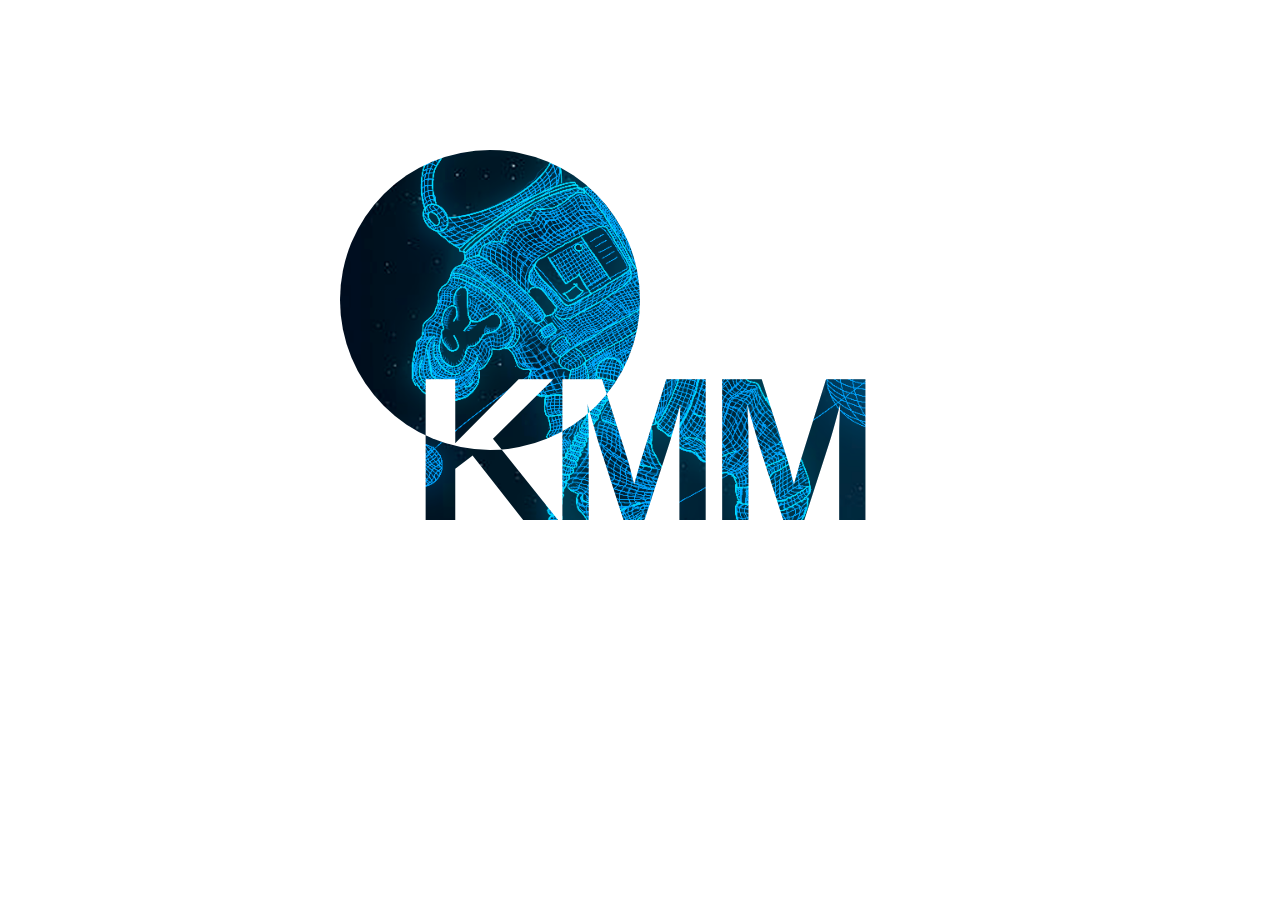
==== index.html @ c2ff4d48 "first commit" ====
<!DOCTYPE html>
<html lang="en">

<head>
    <meta charset="UTF-8">
    <meta http-equiv="X-UA-Compatible" content="IE=edge">
    <meta name="viewport" content="width=device-width, initial-scale=1.0">
    <title>Document</title>
    <link rel="stylesheet" href="./css/style.css">
    <style>
        * {
            margin: 0;
            padding: 0;
            box-sizing: border-box;
        }

        .banner {
            width: 100%;
            height: 100vh;
            position: relative;
            overflow: hidden;
        }

        .banner img {
            width: 100%;
            height: 100%;
            position: absolute;
            top: 0;
            left: 0;
            object-fit: cover;
        }

        .banner h2 {
            position: absolute;
            top: 0;
            left: 0;
            width: 100%;
            height: 100%;
            display: flex;
            justify-content: center;
            align-items: center;
            font-size: 16vw;
            line-height: 14vw;
            background: #fff;
            color: #000;
            mix-blend-mode: screen;
            font-weight: bolder;
            font-family: VEBold, sans-serif;
            letter-spacing: -11px;
        }

        .banner h2 span.text {
            z-index: 100;
        }

        .banner h2:hover span.text {
            mix-blend-mode: difference;
            color: #fff;
        }

        span.text:hover~span.mouse {
            transition: width 0.25s, height 0.25s;
            width: 450px;
            height: 450px;
        }

        .banner span.mouse {
            transition: width 0.25s, height 0.25s;
            z-index: 1;
            pointer-events: none;
            width: 300px;
            height: 300px;
            position: absolute;
            background: #000;
            border-radius: 50%;
            transform: translate(-50%, -50%);
        }
    </style>
</head>

<body>
    <div class="banner">
        <img src="./media/index.html.jpeg" alt="">
        <h2 class="text-center">
            <span class="text">KMM</span>
            <span class="mouse" #bannerMouse></span>
            <br>
        </h2>
    </div>
    <script src="./js/main.js"></script>
</body>

</html>
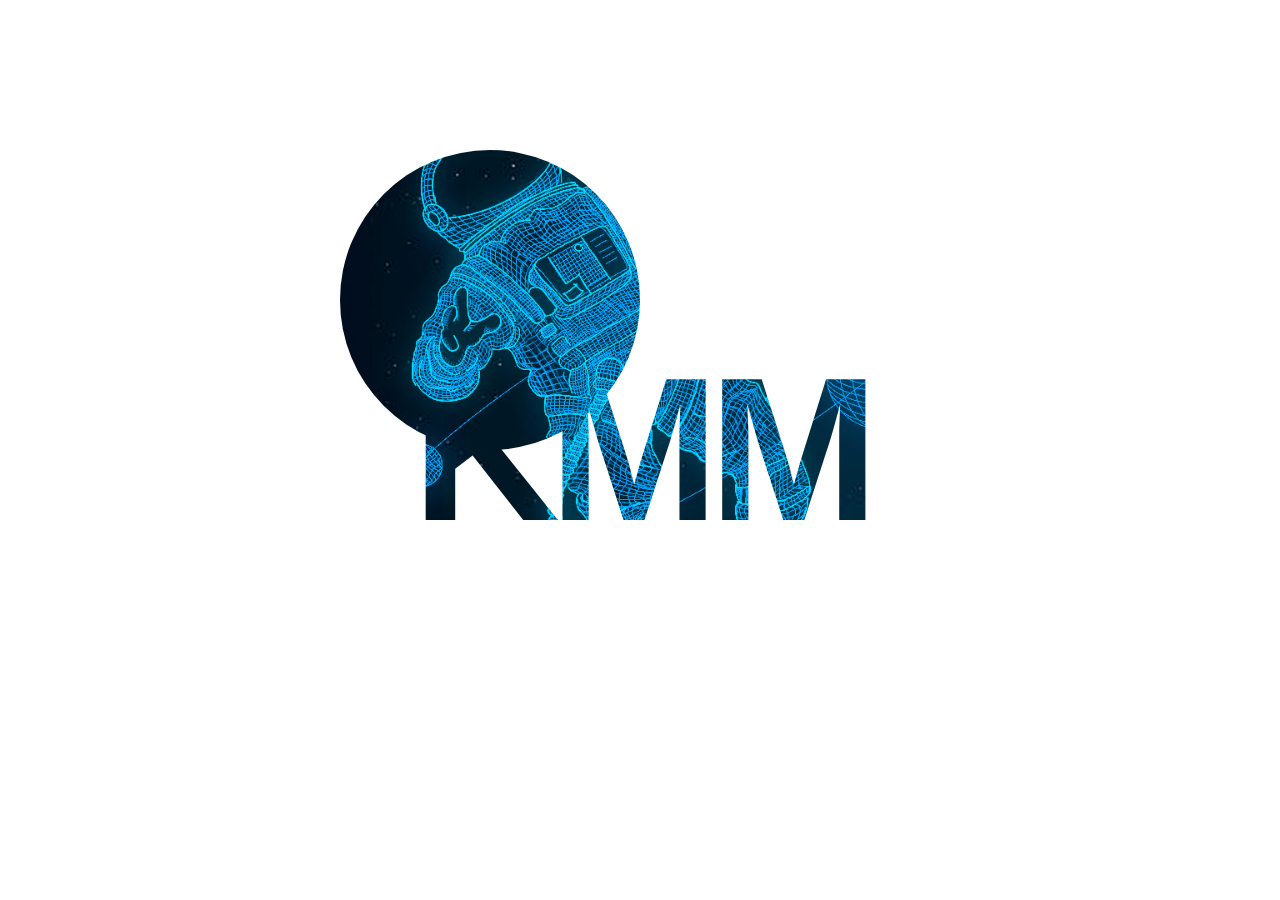
==== commit 330862a7: "initial" ====
--- a/index.html
+++ b/index.html
@@ -53,16 +53,16 @@
             z-index: 100;
         }
 
-        .banner h2:hover span.text {
+        /* .banner h2:hover span.text {
             mix-blend-mode: difference;
             color: #fff;
-        }
+        } */
 
-        span.text:hover~span.mouse {
+        /* span.text:hover~span.mouse {
             transition: width 0.25s, height 0.25s;
             width: 450px;
             height: 450px;
-        }
+        } */
 
         .banner span.mouse {
             transition: width 0.25s, height 0.25s;
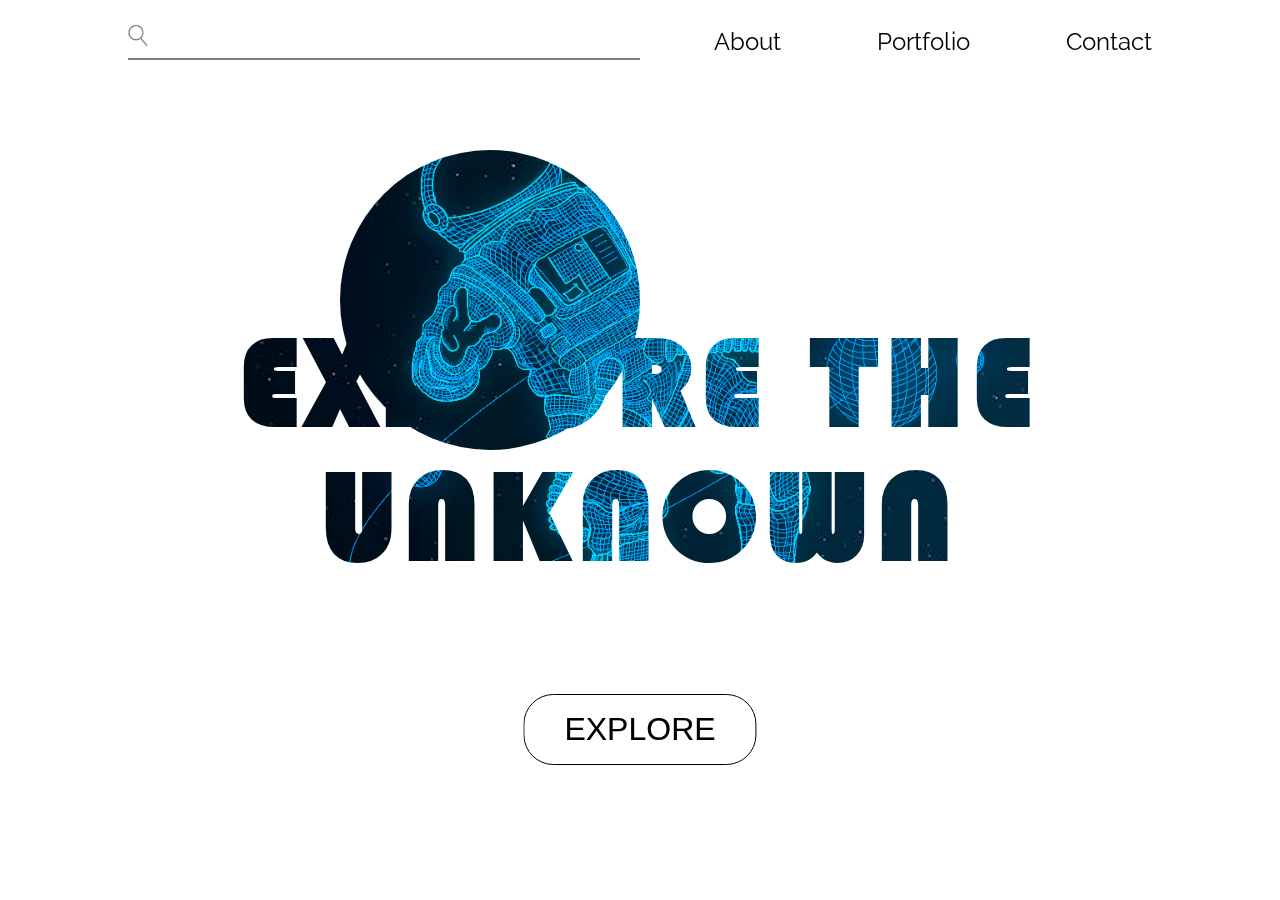
==== commit 203c364b: "15-6-21" ====
--- a/index.html
+++ b/index.html
@@ -8,73 +8,6 @@
     <title>Document</title>
     <link rel="stylesheet" href="./css/style.css">
     <style>
-        * {
-            margin: 0;
-            padding: 0;
-            box-sizing: border-box;
-        }
-
-        .banner {
-            width: 100%;
-            height: 100vh;
-            position: relative;
-            overflow: hidden;
-        }
-
-        .banner img {
-            width: 100%;
-            height: 100%;
-            position: absolute;
-            top: 0;
-            left: 0;
-            object-fit: cover;
-        }
-
-        .banner h2 {
-            position: absolute;
-            top: 0;
-            left: 0;
-            width: 100%;
-            height: 100%;
-            display: flex;
-            justify-content: center;
-            align-items: center;
-            font-size: 16vw;
-            line-height: 14vw;
-            background: #fff;
-            color: #000;
-            mix-blend-mode: screen;
-            font-weight: bolder;
-            font-family: VEBold, sans-serif;
-            letter-spacing: -11px;
-        }
-
-        .banner h2 span.text {
-            z-index: 100;
-        }
-
-        /* .banner h2:hover span.text {
-            mix-blend-mode: difference;
-            color: #fff;
-        } */
-
-        /* span.text:hover~span.mouse {
-            transition: width 0.25s, height 0.25s;
-            width: 450px;
-            height: 450px;
-        } */
-
-        .banner span.mouse {
-            transition: width 0.25s, height 0.25s;
-            z-index: 1;
-            pointer-events: none;
-            width: 300px;
-            height: 300px;
-            position: absolute;
-            background: #000;
-            border-radius: 50%;
-            transform: translate(-50%, -50%);
-        }
     </style>
 </head>
 
@@ -82,10 +15,21 @@
     <div class="banner">
         <img src="./media/index.html.jpeg" alt="">
         <h2 class="text-center">
-            <span class="text">KMM</span>
+            <span class="text">explore the <br> unknown</span>
             <span class="mouse" #bannerMouse></span>
-            <br>
         </h2>
+        <button>explore</button>
+    </div>
+    <div class="navbar">
+        <div class="search">
+            <img src="./media/Asset 1.png" alt="">
+            <input type="text">
+        </div>
+        <ul>
+            <li><a href="">About</a></li>
+            <li><a href="">Portfolio</a></li>
+            <li><a href="">Contact</a></li>
+        </ul>
     </div>
     <script src="./js/main.js"></script>
 </body>
--- a/css/style.css
+++ b/css/style.css
@@ -0,0 +1,140 @@
+@font-face {
+    font-family: text1;
+    src: url('./Bauhaus\ 93\ Regular.ttf') format('opentype');
+}
+@font-face {
+    font-family: text;
+    src: url('./Raleway-VariableFont_wght.ttf') format('opentype');
+}
+* {
+    margin: 0;
+    padding: 0;
+    box-sizing: border-box;
+}
+
+.banner {
+    width: 100%;
+    height: 100vh;
+    position: relative;
+    overflow: hidden;
+}
+
+.banner img {
+    width: 100%;
+    height: 100%;
+    position: absolute;
+    top: 0;
+    left: 0;
+    object-fit: cover;
+}
+
+.banner h2 {
+    position: absolute;
+    top: 0;
+    left: 0;
+    width: 100%;
+    height: 100%;
+    display: flex;
+    justify-content: center;
+    align-items: center;
+    font-size: 10vw;
+    line-height: 10.5vw;
+    letter-spacing: .5rem;
+    background: #fff;
+    color: #000;
+    mix-blend-mode: screen;
+    /* font-weight: bolder; */
+    /* font-family: VEBold, sans-serif; */
+    /* letter-spacing: -11px; */
+}
+
+.banner h2 span.text {
+    z-index: 100;
+    font-family: text1,sans-serif;
+    text-transform: uppercase;
+    text-align: center;
+}
+
+/* .banner h2:hover span.text {
+    mix-blend-mode: difference;
+    color: #fff;
+} */
+
+/* span.text:hover~span.mouse {
+    transition: width 0.25s, height 0.25s;
+    width: 450px;
+    height: 450px;
+} */
+
+.banner span.mouse {
+    transition: width 0.25s, height 0.25s;
+    z-index: 1;
+    pointer-events: none;
+    width: 300px;
+    height: 300px;
+    position: absolute;
+    background: #000;
+    border-radius: 50%;
+    transform: translate(-50%, -50%);
+    pointer-events: none;
+}
+button{
+    background-color: transparent;
+    border: 1px solid #fff;
+    position: fixed;
+    bottom: 15%;
+    left: 50%;
+    transform: translateX(-50%);
+    text-transform: uppercase;
+    padding: 1rem 2.5rem;
+    border-radius: 30px;
+    font-size: 2rem;
+    mix-blend-mode: difference;
+    color: #fff;
+    cursor: pointer;
+}
+.navbar{
+    display: flex;
+    position: fixed;
+    top: 3%;
+    left: 50%;
+    transform: translateX(-50%);
+    width: 80%;
+}
+.navbar ul{
+    list-style: none;
+    display: flex;
+    margin-left: auto;
+}
+.navbar ul li{
+    margin: 0 3rem;
+}
+.navbar ul li:last-child{
+    margin-right: 0;
+}
+.navbar ul li a{
+    text-decoration: none;
+    color: #000;
+    font-size: 1.5rem;
+    font-family: text,sans-serif;
+}
+.navbar .search{
+    position: relative;
+    width: 50%;
+}
+.navbar img{
+    position: absolute;
+    top: 0%;
+    transform: translateY(-10%);
+    width: 20px;
+    left: 0;
+}
+.navbar input{
+    width: 100%;
+    background: transparent;
+    border: none;
+    border-bottom: 1px solid #000;
+    height: 30px;
+    padding: 2rem;
+    transform: translateY(-50%);
+}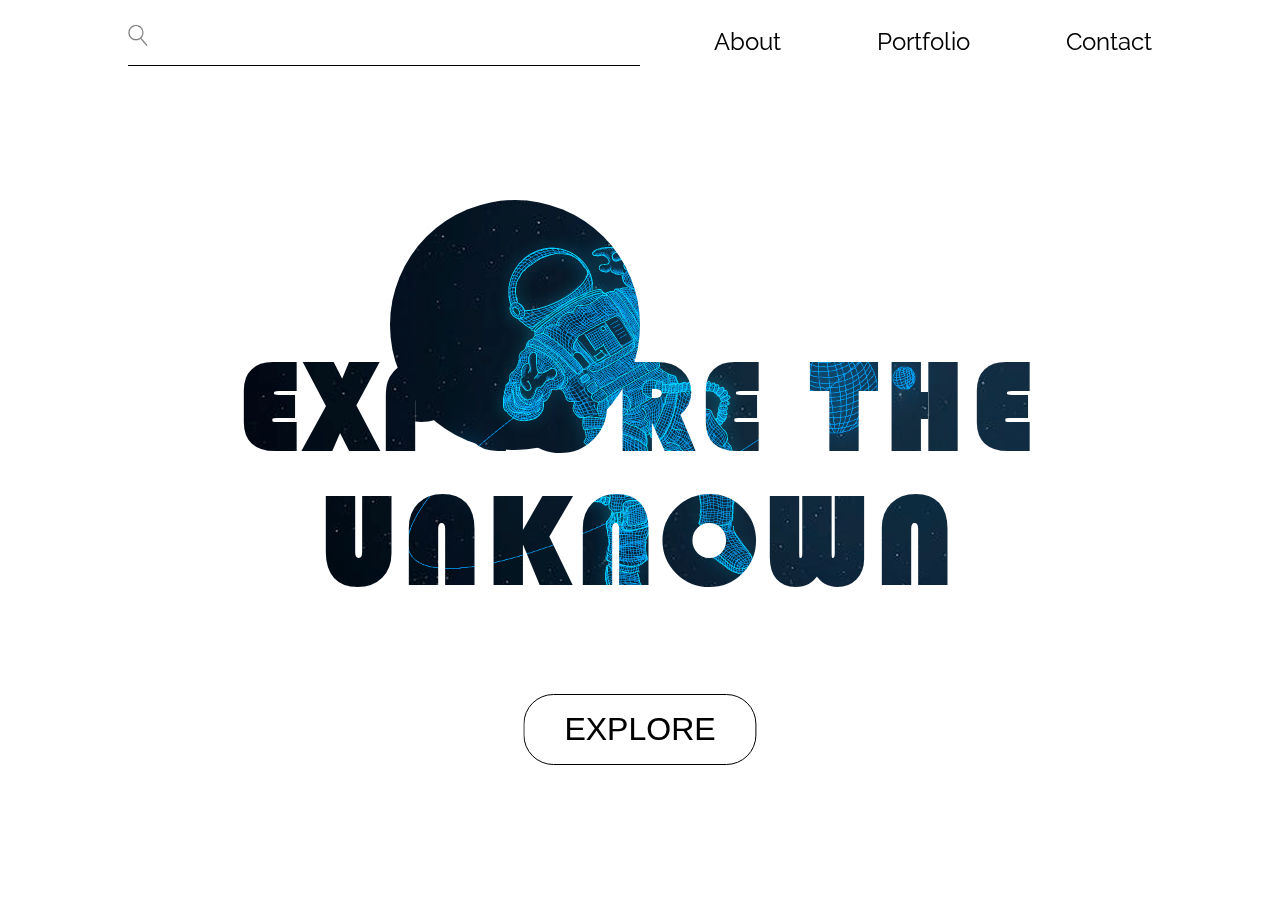
==== commit bf2539b0: "16-06-21" ====
--- a/index.html
+++ b/index.html
@@ -13,9 +13,11 @@
 
 <body>
     <div class="banner">
-        <img src="./media/index.html.jpeg" alt="">
+        <!-- <img src="./media/index.html.jpeg" alt=""> -->
         <h2 class="text-center">
-            <span class="text">explore the <br> unknown</span>
+            <p>
+                <span class="text">explore the <br> unknown</span>
+            </p>
             <span class="mouse" #bannerMouse></span>
         </h2>
         <button>explore</button>
@@ -32,6 +34,32 @@
         </ul>
     </div>
     <script src="./js/main.js"></script>
+    <script>
+         const link = document.querySelectorAll('.text-center p');
+
+    const animateit = function (e) {
+        console.log('work')
+      const span = this.querySelector('span.text');
+      const { offsetX: x, offsetY: y } = e,
+      { offsetWidth: width, offsetHeight: height } = this,
+
+      move = 50,
+      xMove = x / width * (move * 2) - move,
+      yMove = y / height * (move * 2.5) - move;
+
+      span.style.transform = `translate(${xMove}px, ${yMove}px)`;
+
+      if (e.type === 'mouseleave'){
+        span.style.transform = ''
+      }
+    };
+
+
+
+    link.forEach(b => b.addEventListener('mousemove', animateit));
+    link.forEach(b => b.addEventListener('mouseleave', animateit));
+
+    </script>
 </body>
 
 </html>--- a/css/style.css
+++ b/css/style.css
@@ -17,6 +17,9 @@
     height: 100vh;
     position: relative;
     overflow: hidden;
+    background: url('../media/bg2.jpeg'),url('../media/bg3.jpeg'),url('../media/bg4.jpeg'),url('../media/bg1.png');
+    background-size: 75%,100%,100%,100%;
+    background-position: center;
 }
 
 .banner img {
@@ -43,9 +46,10 @@
     background: #fff;
     color: #000;
     mix-blend-mode: screen;
-    /* font-weight: bolder; */
-    /* font-family: VEBold, sans-serif; */
-    /* letter-spacing: -11px; */
+}
+.banner h2 p{
+    padding: 10rem 5rem 7rem;
+    /* background: red; */
 }
 
 .banner h2 span.text {
@@ -53,30 +57,26 @@
     font-family: text1,sans-serif;
     text-transform: uppercase;
     text-align: center;
+    display: block;
+    pointer-events: none;
+    transition: all 0.2s;
 }
-
-/* .banner h2:hover span.text {
-    mix-blend-mode: difference;
-    color: #fff;
-} */
-
-/* span.text:hover~span.mouse {
-    transition: width 0.25s, height 0.25s;
-    width: 450px;
-    height: 450px;
-} */
-
 .banner span.mouse {
     transition: width 0.25s, height 0.25s;
     z-index: 1;
     pointer-events: none;
-    width: 300px;
-    height: 300px;
+    width: 250px;
+    height: 250px;
     position: absolute;
     background: #000;
     border-radius: 50%;
     transform: translate(-50%, -50%);
+    transition: width 0.3s,height 0.3s;
     pointer-events: none;
+}
+.banner h2 span.text:hover~span.mouse{
+    width: 350px;
+    height: 350px;
 }
 button{
     background-color: transparent;
@@ -100,6 +100,7 @@
     left: 50%;
     transform: translateX(-50%);
     width: 80%;
+    mix-blend-mode: difference;
 }
 .navbar ul{
     list-style: none;
@@ -114,7 +115,7 @@
 }
 .navbar ul li a{
     text-decoration: none;
-    color: #000;
+    color: #fff;
     font-size: 1.5rem;
     font-family: text,sans-serif;
 }
@@ -133,8 +134,11 @@
     width: 100%;
     background: transparent;
     border: none;
-    border-bottom: 1px solid #000;
+    border-bottom: 1px solid #fff;
     height: 30px;
+    color: #fff;
+    font-size: 1.5rem;
     padding: 2rem;
-    transform: translateY(-50%);
+    transform: translateY(-40%);
+    outline: none;
 }